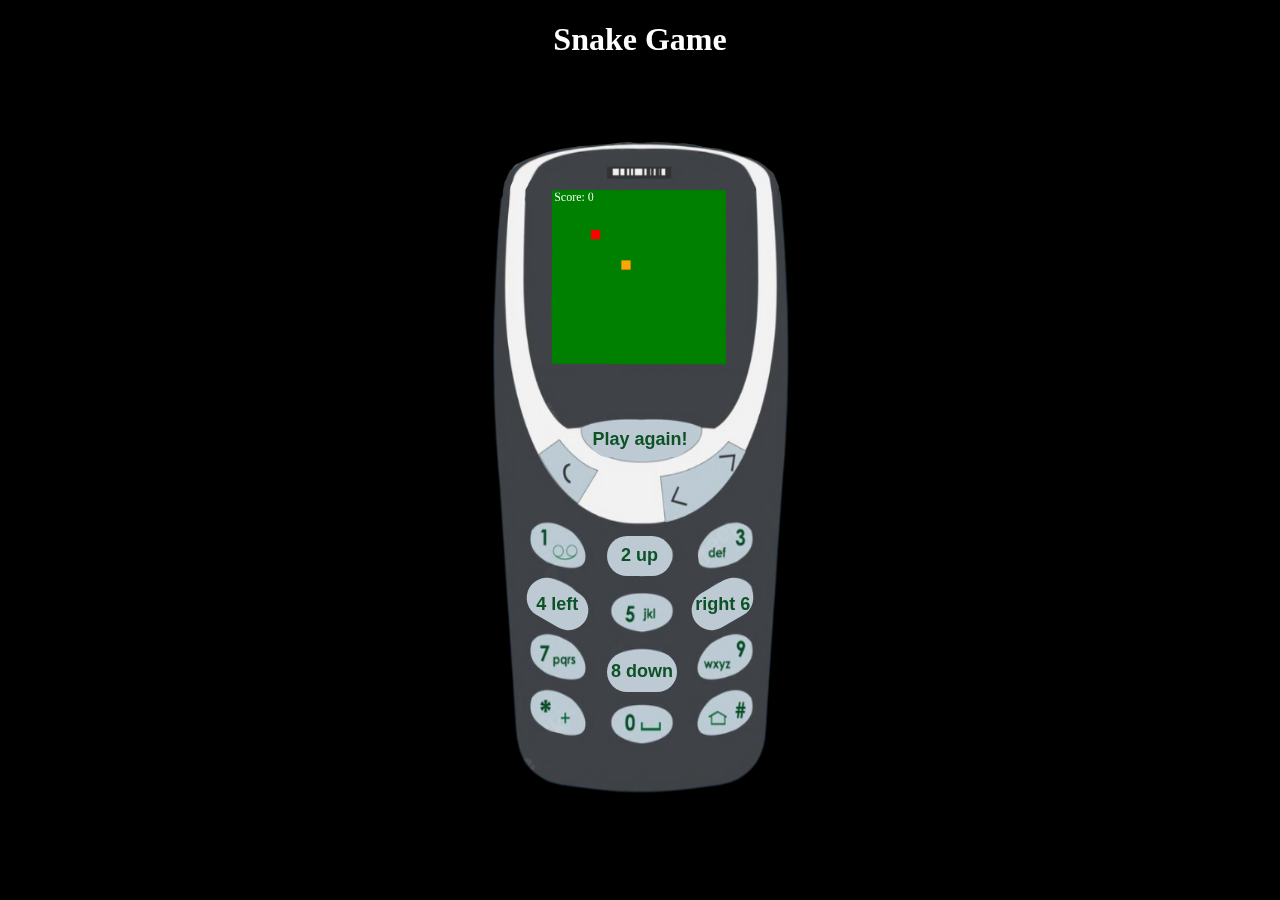
==== index.html @ e4d13167 "style: now responsive" ====
<!DOCTYPE html>
<html lang="en">
<head>
  <meta charset="UTF-8">
  <meta http-equiv="X-UA-Compatible" content="IE=edge">
  <meta name="viewport" content="width=device-width, initial-scale=1.0">
  <link rel="stylesheet" type="text/css" href="style.css">
  <script src="script.js" defer></script>
  <title>Snake</title>
</head>
<img>
  <h1 style="color: white">Snake Game</h1>
  <br>
  <br>
  <br>
  <div class="game-container">
    <img class="nokia" src="./assets/nokia.png" alt="nokia_phone"></img>
    <div class="canvas-container">
      <canvas id="gameCanvas"></canvas>
    </div>
    <button class="btn play-again-btn" id="playAgainBtn" disabled>Play again!</button>
    <button class="btn up-btn" id="upBtn">2 up</button>
    <button class="btn right-btn" id="rightBtn"><p>right 6</p></button>
    <button class="btn down-btn" id="downBtn">8 down</button>
    <button class="btn left-btn" id="leftBtn"><p>4 left</p></button> 
  </div>
</body>
</html>
---- style.css ----
body {
  margin: 0;
  padding: 0;
  display: flex;
  flex-direction: column;
  justify-content: center;
  align-items: center;
  background-color: black;
};

#game-canvas {
  position: absolute;
  width: 180px;
}

.canvas-container {
  position: absolute;
  width: 180px;
  z-index: -1;
  top: 55px;
  left: 60px;
}

canvas {
  width: 180px;
  z-index: -1;
}

.btn {
  position: absolute;
  z-index: 1;
  border: none;
  border-radius: 30px;
  width: 65px;
  height: 40px;
  padding: 2px;
  color: #0D5127;
  font-weight: bold;
  font-family: sans-serif;
  font-size: 18px;
  background-color: #BDCAD3;
  white-space: nowrap;
}

.up-btn {
  top: 402px;
  left: 117px;
}

.down-btn {
  top: 518px;
  left: 117px;
  width: 70px;
}

.left-btn {
  top: 450px;
  left: 35px;
  width: 65px;
  transform: rotate(30deg);
}

.right-btn {
  top: 450px;
  left: 200px;
  width: 65px;
  transform: rotate(-30deg);
}

.right-btn p {
  transform: rotate(30deg);
  margin: 0;
}

.left-btn p {
  margin: 0;
  transform: rotate(-30deg);
}

.play-again-btn {
  padding: 2px;
  height: 35px;
  top: 288px;
  left: 100px;
  width: 100px;
}

.btn:hover {
  font-size: 19px;
  cursor: pointer;
}

.btn:active {
  font-size: 20px;
  cursor: pointer;
}

.game-container {
  position: relative;
  width: 300px;
  height: 80vh;
}

.nokia {
  position: absolute;
  /* display: none; */
  width: 300px;
  /* left: -83px;
  top: -75px; */
}
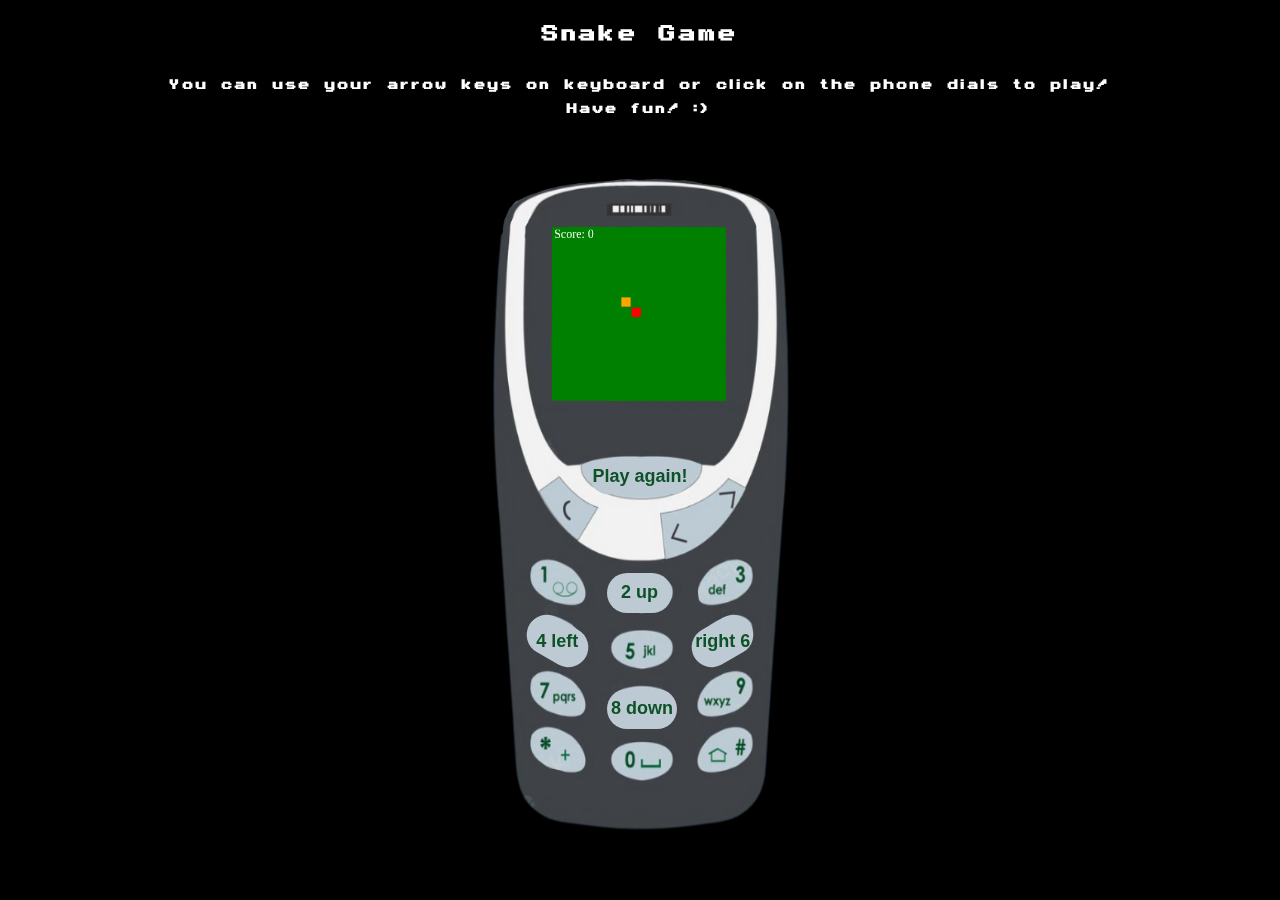
==== commit 33f8592f: "feat: added instructions to play" ====
--- a/index.html
+++ b/index.html
@@ -10,6 +10,8 @@
 </head>
 <img>
   <h1 style="color: white">Snake Game</h1>
+  <h3>You can use your arrow keys on keyboard or click on the phone dials to play!</h3>
+  <h4>Have fun! :)</h4>
   <br>
   <br>
   <br>
--- a/style.css
+++ b/style.css
@@ -1,3 +1,8 @@
+@font-face {
+  font-family: 'arcade';
+  src: url('./assets/arcade.TTF') format("truetype");
+}
+
 body {
   margin: 0;
   padding: 0;
@@ -6,6 +11,7 @@
   justify-content: center;
   align-items: center;
   background-color: black;
+  font-family: 'arcade';
 };
 
 #game-canvas {
@@ -40,6 +46,19 @@
   font-size: 18px;
   background-color: #BDCAD3;
   white-space: nowrap;
+}
+
+h1 {
+  letter-spacing: 3px;
+  text-align: center;
+}
+
+h3, h4 {
+  color: white;
+  text-align: center;
+  font-size: 20px;
+  margin: 2px;
+  letter-spacing: 3px;
 }
 
 .up-btn {
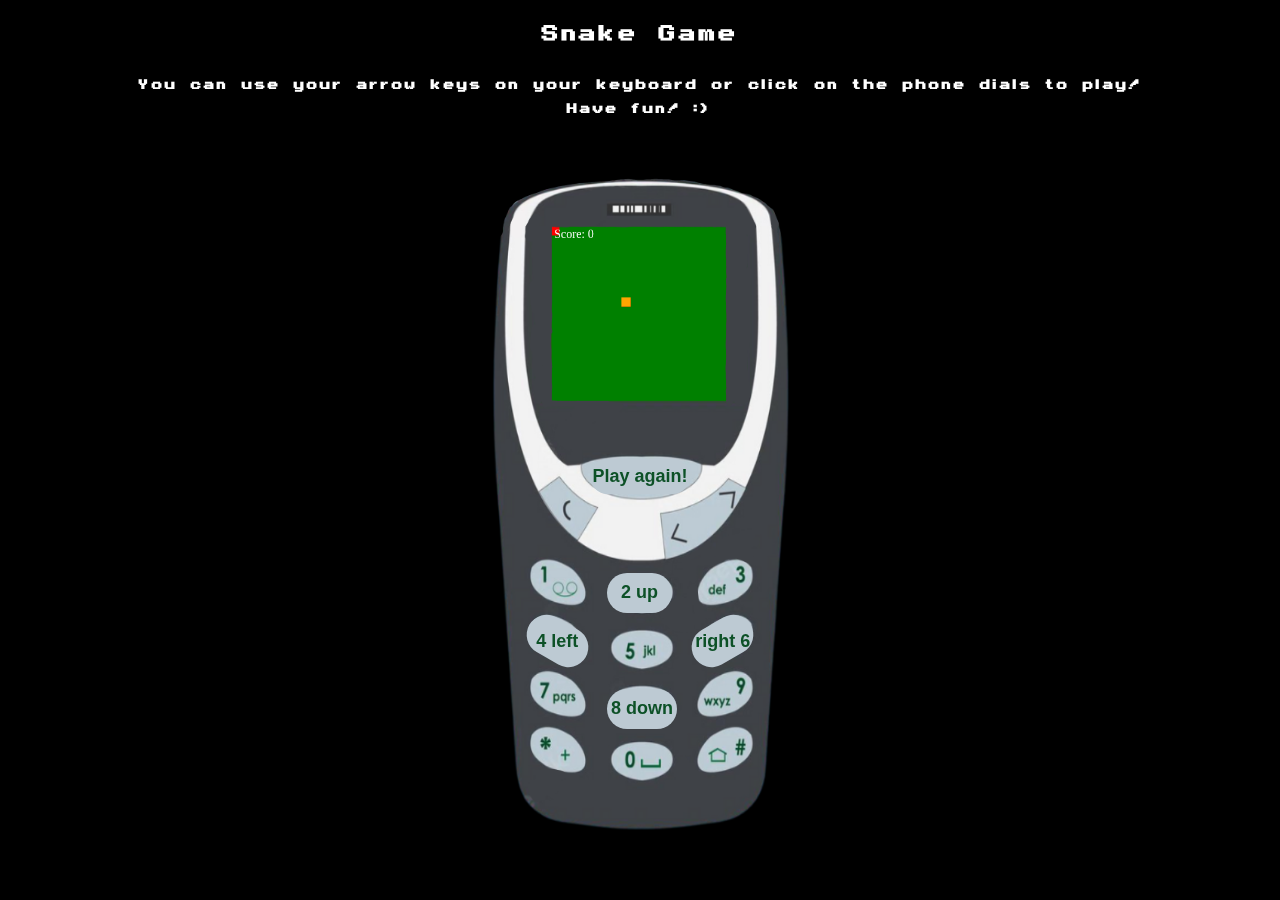
==== commit 9adb4a5b: "feat: added text" ====
--- a/index.html
+++ b/index.html
@@ -10,7 +10,7 @@
 </head>
 <img>
   <h1 style="color: white">Snake Game</h1>
-  <h3>You can use your arrow keys on keyboard or click on the phone dials to play!</h3>
+  <h3>You can use your arrow keys on your keyboard or click on the phone dials to play!</h3>
   <h4>Have fun! :)</h4>
   <br>
   <br>
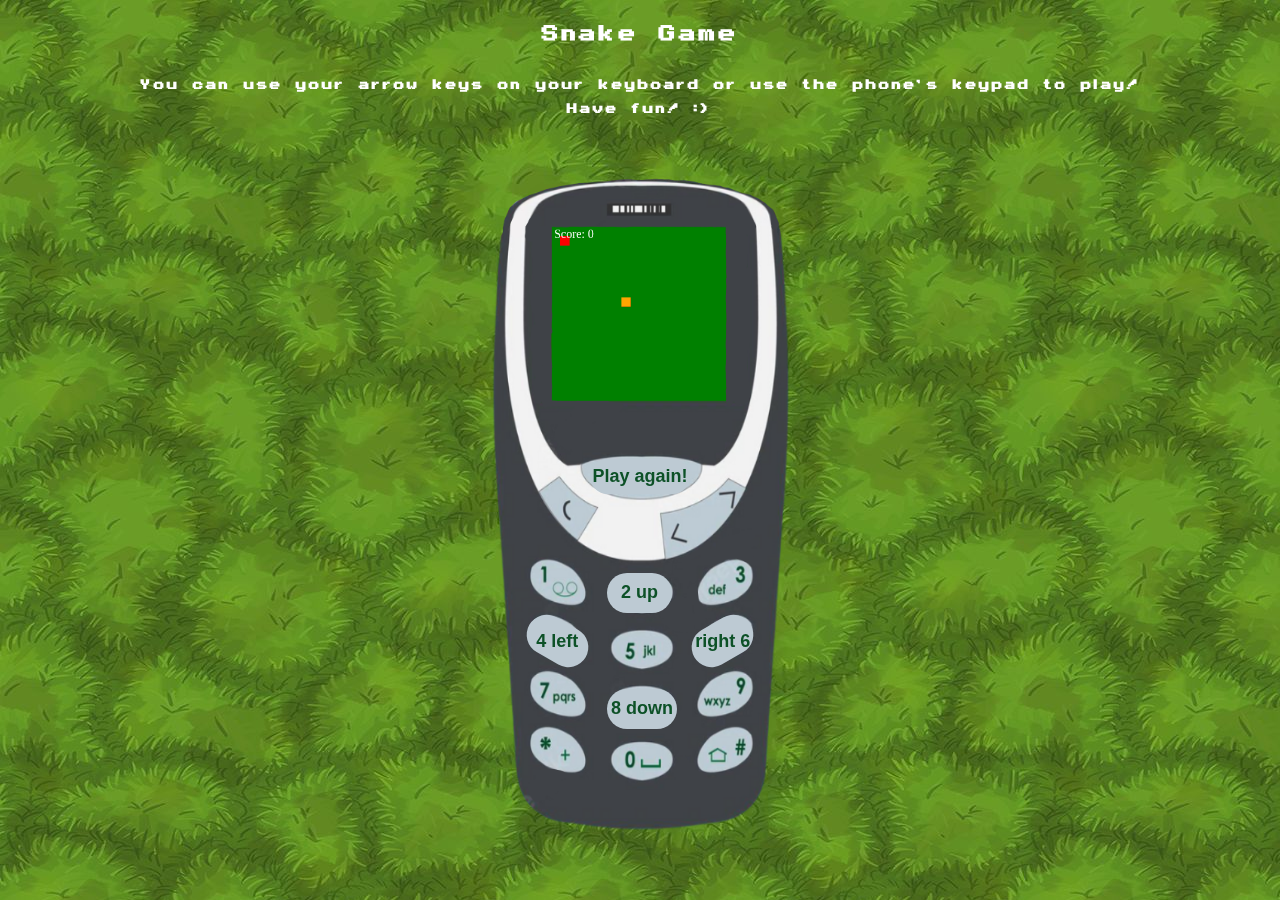
==== commit e628928c: "fix: fixed title" ====
--- a/index.html
+++ b/index.html
@@ -10,7 +10,7 @@
 </head>
 <img>
   <h1 style="color: white">Snake Game</h1>
-  <h3>You can use your arrow keys on your keyboard or click on the phone dials to play!</h3>
+  <h3>You can use your arrow keys on your keyboard or use the phone's keypad to play!</h3>
   <h4>Have fun! :)</h4>
   <br>
   <br>
--- a/style.css
+++ b/style.css
@@ -10,7 +10,7 @@
   flex-direction: column;
   justify-content: center;
   align-items: center;
-  background-color: black;
+  background-image: url(./assets/arcadegrass.jpg);
   font-family: 'arcade';
 };
 
